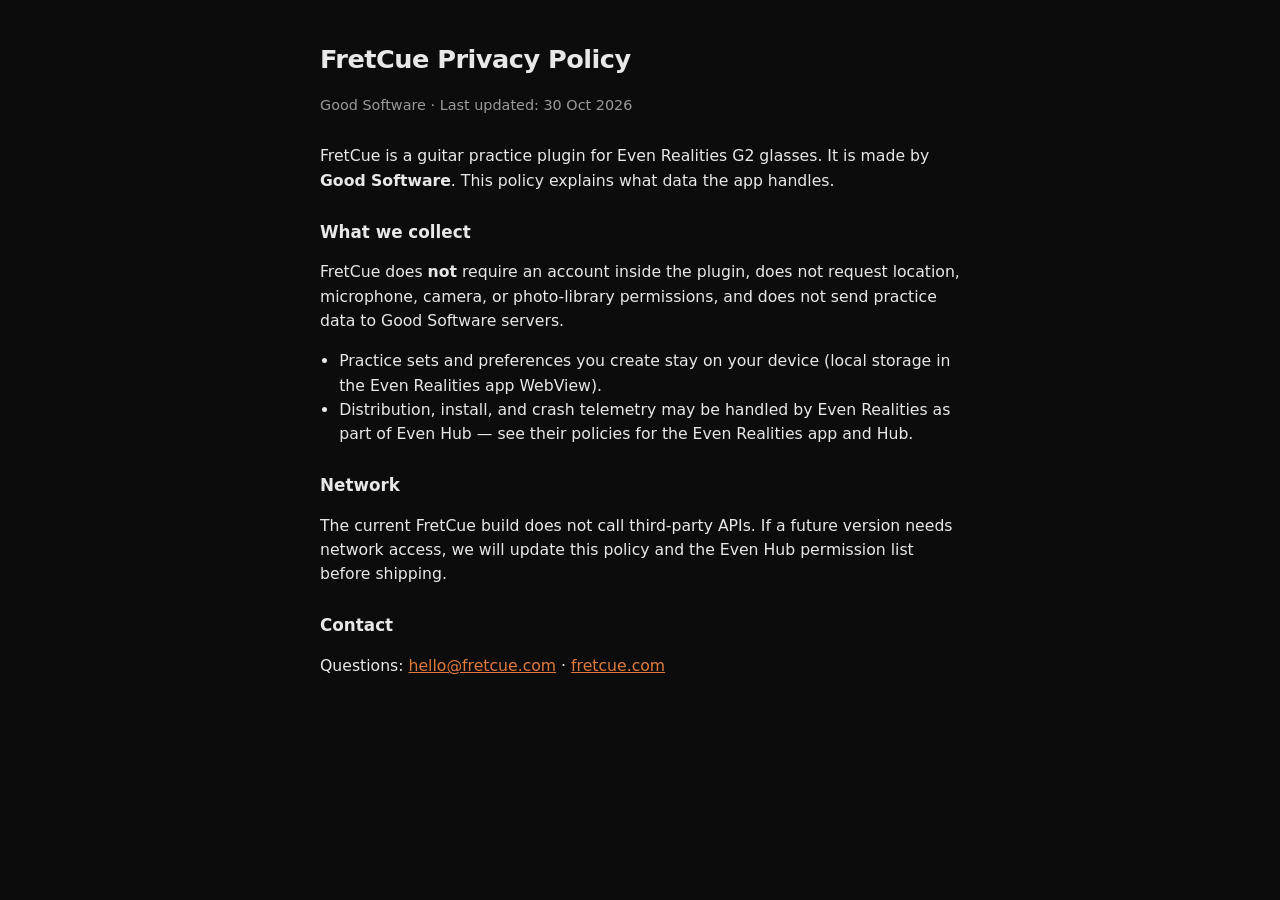
==== privacy.html @ a8f837b9 "Add FretCue privacy policy page" ====
<!DOCTYPE html>
<html lang="en">
  <head>
    <meta charset="utf-8" />
    <meta name="viewport" content="width=device-width, initial-scale=1" />
    <title>FretCue Privacy Policy</title>
    <link rel="canonical" href="https://fretcue.com/privacy.html" />
    <style>
      :root {
        color-scheme: dark;
        --bg: #0c0c0c;
        --text: #e8e8e8;
        --muted: #9a9a9a;
        --ember: #e07a3a;
      }
      body {
        margin: 0;
        font-family: system-ui, -apple-system, sans-serif;
        background: var(--bg);
        color: var(--text);
        line-height: 1.55;
      }
      main {
        max-width: 40rem;
        margin: 0 auto;
        padding: 2.5rem 1.25rem 4rem;
      }
      h1 {
        font-size: 1.6rem;
        font-weight: 600;
        letter-spacing: -0.02em;
        margin: 0 0 0.35rem;
      }
      .meta {
        color: var(--muted);
        font-size: 0.9rem;
        margin-bottom: 1.75rem;
      }
      h2 {
        font-size: 1.05rem;
        margin: 1.6rem 0 0.5rem;
      }
      p,
      li {
        color: var(--text);
        font-size: 0.98rem;
      }
      a {
        color: var(--ember);
      }
      ul {
        padding-left: 1.2rem;
      }
    </style>
  </head>
  <body>
    <main>
      <h1>FretCue Privacy Policy</h1>
      <p class="meta">Good Software · Last updated: 30 Oct 2026</p>

      <p>
        FretCue is a guitar practice plugin for Even Realities G2 glasses. It is made by
        <strong>Good Software</strong>. This policy explains what data the app handles.
      </p>

      <h2>What we collect</h2>
      <p>
        FretCue does <strong>not</strong> require an account inside the plugin, does not request
        location, microphone, camera, or photo-library permissions, and does not send practice data
        to Good Software servers.
      </p>
      <ul>
        <li>
          Practice sets and preferences you create stay on your device (local storage in the Even
          Realities app WebView).
        </li>
        <li>
          Distribution, install, and crash telemetry may be handled by Even Realities as part of
          Even Hub — see their policies for the Even Realities app and Hub.
        </li>
      </ul>

      <h2>Network</h2>
      <p>
        The current FretCue build does not call third-party APIs. If a future version needs network
        access, we will update this policy and the Even Hub permission list before shipping.
      </p>

      <h2>Contact</h2>
      <p>
        Questions:
        <a href="mailto:hello@fretcue.com">hello@fretcue.com</a>
        ·
        <a href="https://fretcue.com/">fretcue.com</a>
      </p>
    </main>
  </body>
</html>
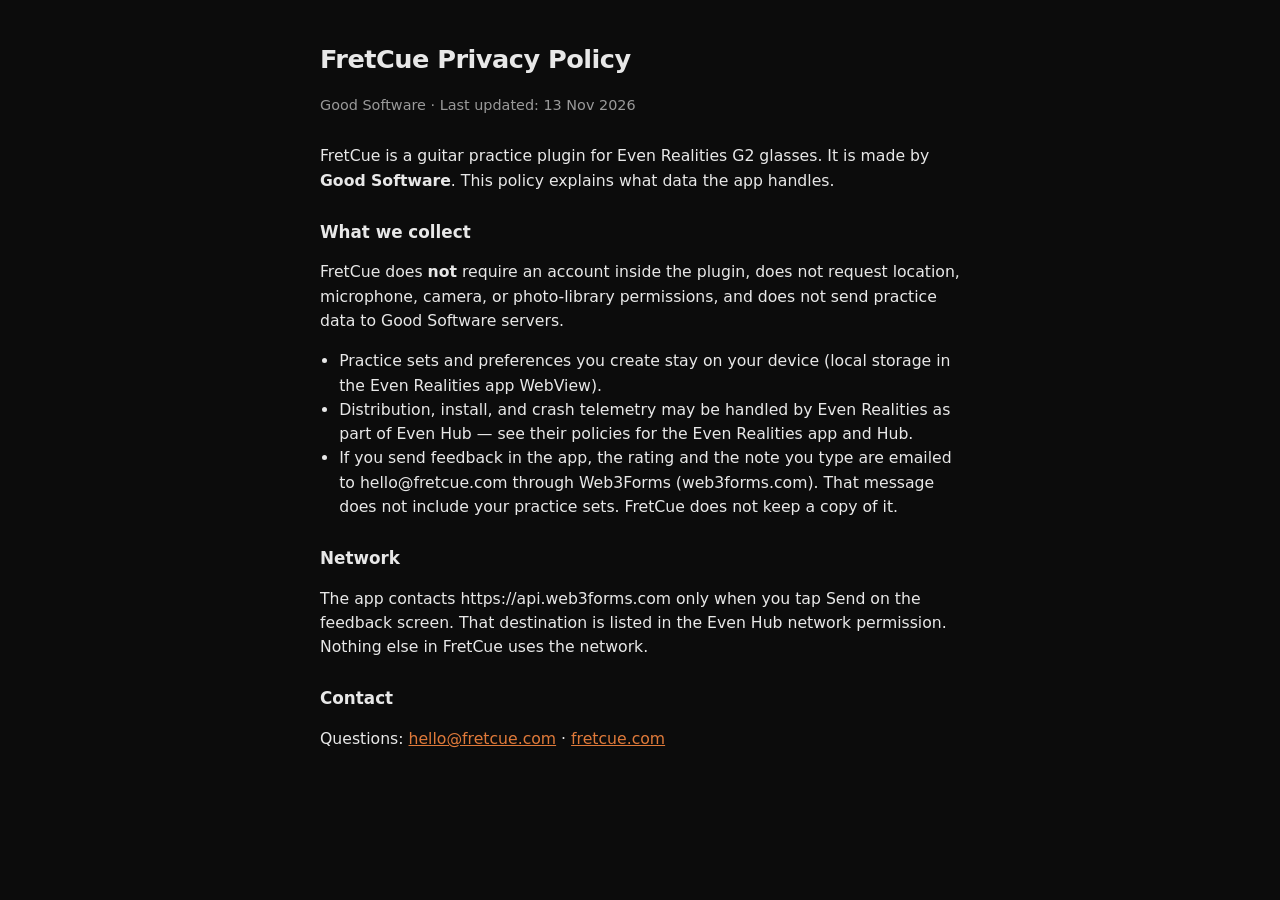
==== commit 480aeedf: "Describe in-app feedback in the privacy policy. Feedback notes go to hello@fretcue.com through Web3F" ====
--- a/privacy.html
+++ b/privacy.html
@@ -56,7 +56,7 @@
   <body>
     <main>
       <h1>FretCue Privacy Policy</h1>
-      <p class="meta">Good Software · Last updated: 30 Oct 2026</p>
+      <p class="meta">Good Software · Last updated: 13 Nov 2026</p>
 
       <p>
         FretCue is a guitar practice plugin for Even Realities G2 glasses. It is made by
@@ -78,12 +78,18 @@
           Distribution, install, and crash telemetry may be handled by Even Realities as part of
           Even Hub — see their policies for the Even Realities app and Hub.
         </li>
+        <li>
+          If you send feedback in the app, the rating and the note you type are emailed to
+          hello@fretcue.com through Web3Forms (web3forms.com). That message does not include your
+          practice sets. FretCue does not keep a copy of it.
+        </li>
       </ul>
 
       <h2>Network</h2>
       <p>
-        The current FretCue build does not call third-party APIs. If a future version needs network
-        access, we will update this policy and the Even Hub permission list before shipping.
+        The app contacts https://api.web3forms.com only when you tap Send on the feedback screen. That
+        destination is listed in the Even Hub network permission. Nothing else in FretCue uses the
+        network.
       </p>
 
       <h2>Contact</h2>
